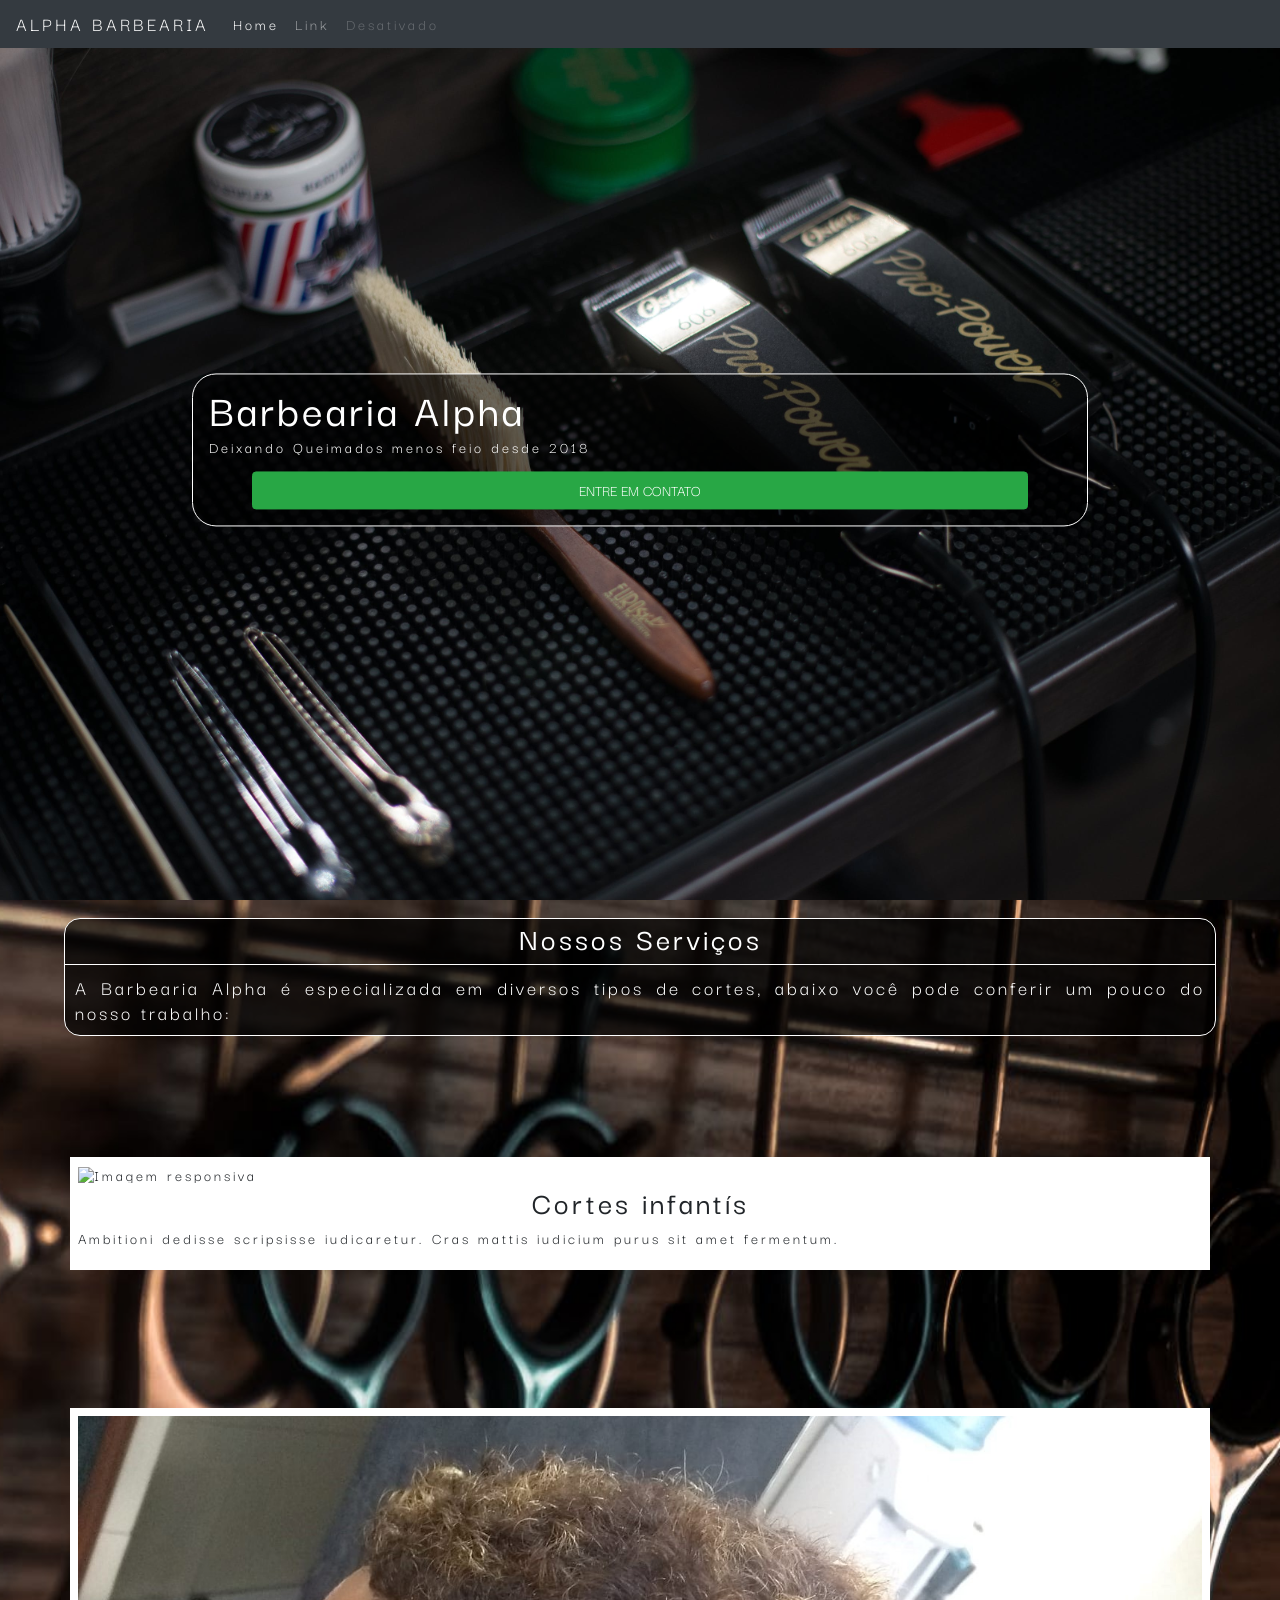
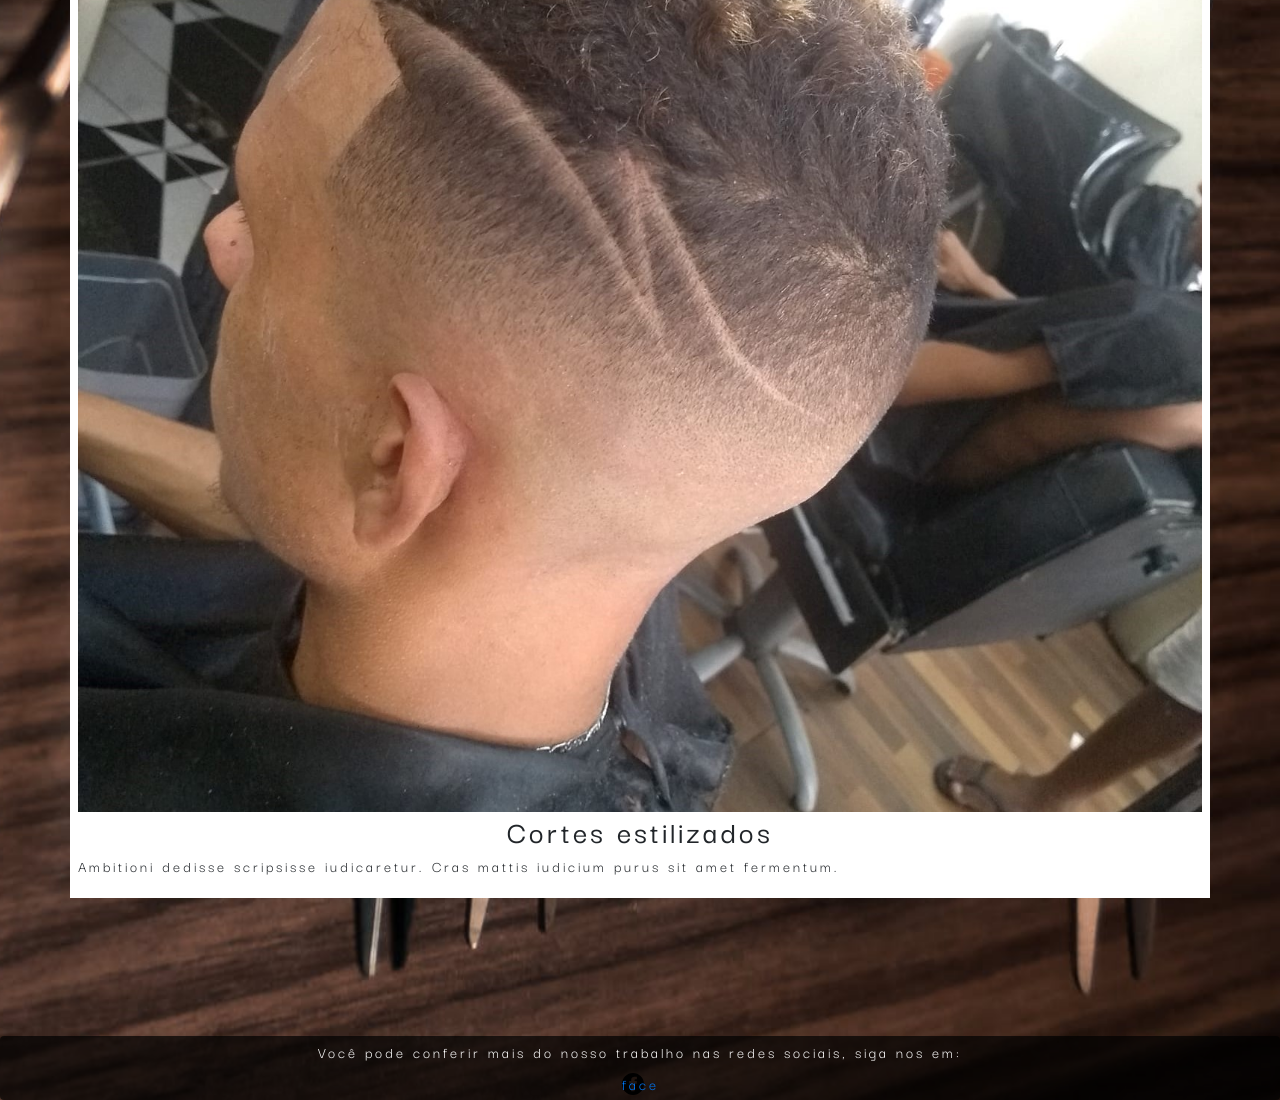
==== index.html @ 66beb21a "commit mudar raiz do index" ====
<!DOCTYPE html>
<html lang="pt-br">
    <head>
        <meta charset="utf-8">
        
        <meta name="viewport" content="width=device-width, initial-scale=1">
        
        <link href="https://fonts.googleapis.com/css?family=Darker+Grotesque:300,400,900&display=swap" rel="stylesheet">
        
        <title>Alpha Barbearia</title>
        
        <link rel="stylesheet" href="css/bootstrap.min.css">
        
        <link rel="stylesheet" href="css/main.css">
    </head>
    <body>
        <section id="secao1">
            <header>
                <nav class="navbar navbar-expand-lg navbar-dark bg-dark">
                    
                  <a id="titulo" class="navbar-brand" href="#">Alpha Barbearia</a>

                  <button class="navbar-toggler" type="button" data-toggle="collapse" data-target="#navbarTogglerDemo02" aria-controls="navbarTogglerDemo02" aria-expanded="false" aria-label="Alterna navegação">
                    <span class="navbar-toggler-icon"></span>
                  </button>

                  <div class="collapse navbar-collapse" id="navbarTogglerDemo02">
                    <ul class="navbar-nav mr-auto mt-2 mt-lg-0">

                      <li class="nav-item active">
                        <a class="nav-link" href="#">Home <span class="sr-only">(Página atual)</span></a>
                      </li>

                      <li class="nav-item">
                        <a class="nav-link" href="#">Link</a>
                      </li>

                      <li class="nav-item">
                        <a class="nav-link disabled" href="#">Desativado</a>
                      </li>
                    </ul>

<!--
                    <form class="form-inline my-2 my-lg-0">
                      <input class="form-control mr-sm-2" type="search" placeholder="Pesquisar">
                      <button class="btn btn-outline-success my-2 my-sm-0" type="submit">Pesquisar</button>
                    </form>
-->
                  </div>
                </nav>
            </header>
            
            <div class="card" id="card-1">
              <div class="card-body" id="card-1-body">
                <h1 class="card-title">Barbearia Alpha</h1>
                  
<!--                <h6 class="card-subtitle mb-2 text-muted">Subtitulo do card</h6>-->
                  
                <p class="card-text">Deixando Queimados
                    menos feio desde 2018</p>
                  
<!--                <a href="#" class="card-link">Link do card</a>-->
                  
                <button id="botao-contato" type="button" class="btn btn-success">Entre em contato</button>
              </div>
            </div>
        </section>
        
        <section id="secao2">
            <div class="card" id="card-2">
              <div class="card-body" id="card-2-body">
                <h2 class="card-title">Nossos Serviços</h2>
                <div id="linha-titulo"></div>
                  
<!--                <h6 class="card-subtitle mb-2 text-muted">Subtitulo do card</h6>-->
                  
                <p class="card-text">A Barbearia Alpha é especializada em diversos tipos de cortes, abaixo você pode conferir um pouco do nosso trabalho: </p>
                  
<!--                <a href="#" class="card-link">Link do card</a>-->
              </div>
            </div>
            <div class="container" id="img-corte1">
                <img src="img/Tipos-de-cortes/corte-3-infantil.jpg" class="img-fluid" id="img-resp-1" alt="Imagem responsiva">
                <h2>Cortes infantís</h2>
                <p class="text-justify">Ambitioni dedisse scripsisse iudicaretur. Cras mattis iudicium purus sit amet fermentum. </p>
            </div>

            <div class="container" id="img-corte2">
                <img src="img/tipos-de-cortes/corte-2.jpg" class="img-fluid" alt="Imagem responsiva">
                <h2>Cortes estilizados</h2>
                <p class="text-justify">Ambitioni dedisse scripsisse iudicaretur. Cras mattis iudicium purus sit amet fermentum. </p>
            </div>
            
            <div class="card" id="card-3">
              <div class="card-body" id="card-3-body">
        
                <p class="card-text">Você pode conferir mais do nosso trabalho nas redes sociais, siga nos em: </p>
                  
                  <div class="container">
                    <a id="social-icon-fac" href="#">face</a>
                  </div>
              </div>
            </div>
        </section>
        
        <!--Jquery-->
        <script src="https://ajax.googleapis.com/ajax/libs/jquery/3.4.1/jquery.min.js"></script>
        <!--bootstrap js-->
        <script src="js/bootstrap.min.js"></script>
    </body>
</html>
---- css/main.css ----
body {
    width: 100vw;
    height: 100vh;
    background-color: #000;
    font-family: 'Darker Grotesque', sans-serif;
    letter-spacing: 3px;
    line-height: 1em;
    
}

#titulo {
    text-transform: uppercase;
}

/*seção 1*/
#secao1 {
    background-image: url(../img/background/maq-cort-cab.jpeg);
    background-size: cover;
    background-position: bottom -40px right 25%;
    width: 100%;
    height: 100%;
    position: relative;
}

#card-1 {
    width: 70%;
    position: absolute;
    top: 50%;
    transform: translateY(-50%);
    margin-left: 15%;
    border-radius: 1.5em;
    background-color: rgba(0, 0, 0, 0.5);
    color: #fff;
    border: 1px solid #fff; 
}

#card-1 h1 {
    text-align: left;
    line-height: 0.8em;
    font-size: 2.9em;
}

#card-1-body {
    padding: 1em;
    
}

#card-1-body p {
    font-size: 1em;
    text-align: justify;
    
}

#botao-contato {
    text-transform: uppercase;
    width: 90%;
    margin-left: 5%;
    text-align: center;
}

/*seção 2*/

#secao2 {
    width: 100%;
    height: 200%;
    background-image: url(../img/background/tesouras-2.jpeg);
    background-size: cover;
    background-position: right -60px top;
/*    position: relative;*/
    display: flex;
    flex-flow: column;
    justify-content: space-between;
    align-items: center;
}

#card-2 {
    width: 90%;
    background-color: rgba(0, 0, 0, 0.7);
    color: #fff;
    border-radius: 1em;
/*    position: absolute;*/
    padding: 0em;
    border: 1px solid #fff;
    top: 1%;
}

#card-2-body {
    padding: 0em;
    
}

#card-2-body h2 {
    text-align: center;
    margin-bottom: 0;
    padding-bottom: 0.2em;
}

#linha-titulo {
    width: 100%;
    height: 1px;
    background-color: #fff;
}

#card-2-body p {
    text-align: justify;
    padding: 0.5em;
    font-size: 1.3em;
    line-height: 1.2em;
}

#img-corte1 {
    background-color: #fff;
    margin-top: 0;
    padding-bottom: 0.5em;
    padding-top: 0.5em;
    padding-left: 0.5em;
    padding-right: 0.5em;
/*    position: absolute;*/
    width: 100%;
    top: 22%;
    
}


#img-corte1 h2 {
    text-align: center;
}

#img-corte2 {
    background-color: #fff;
    margin-top: 0;
    padding-bottom: 0.5em;
    padding-top: 0.5em;
    padding-left: 0.5em;
    padding-right: 0.5em;
/*    position: absolute;*/
    width: 100%;
    top: 55%;
    
}

#img-corte2 h2 {
    text-align: center;
}

#card-3 {
    width: 100%;
    background-color: rgba(0, 0, 0, 0.7);
    color: #fff;
/*    border-radius: 1em;*/
    bottom: 0%;
    padding: 0.5em;
    border: 0px solid #fff;
    height: auto;
}

#card-3-body {
    text-align: center;
    padding: 0em;
    
}

#social-icon-fac {
    width: 100px;
    height: auto;
    background-image: url(../img/social-icons/facebook.svg);
    background-repeat: no-repeat;
}
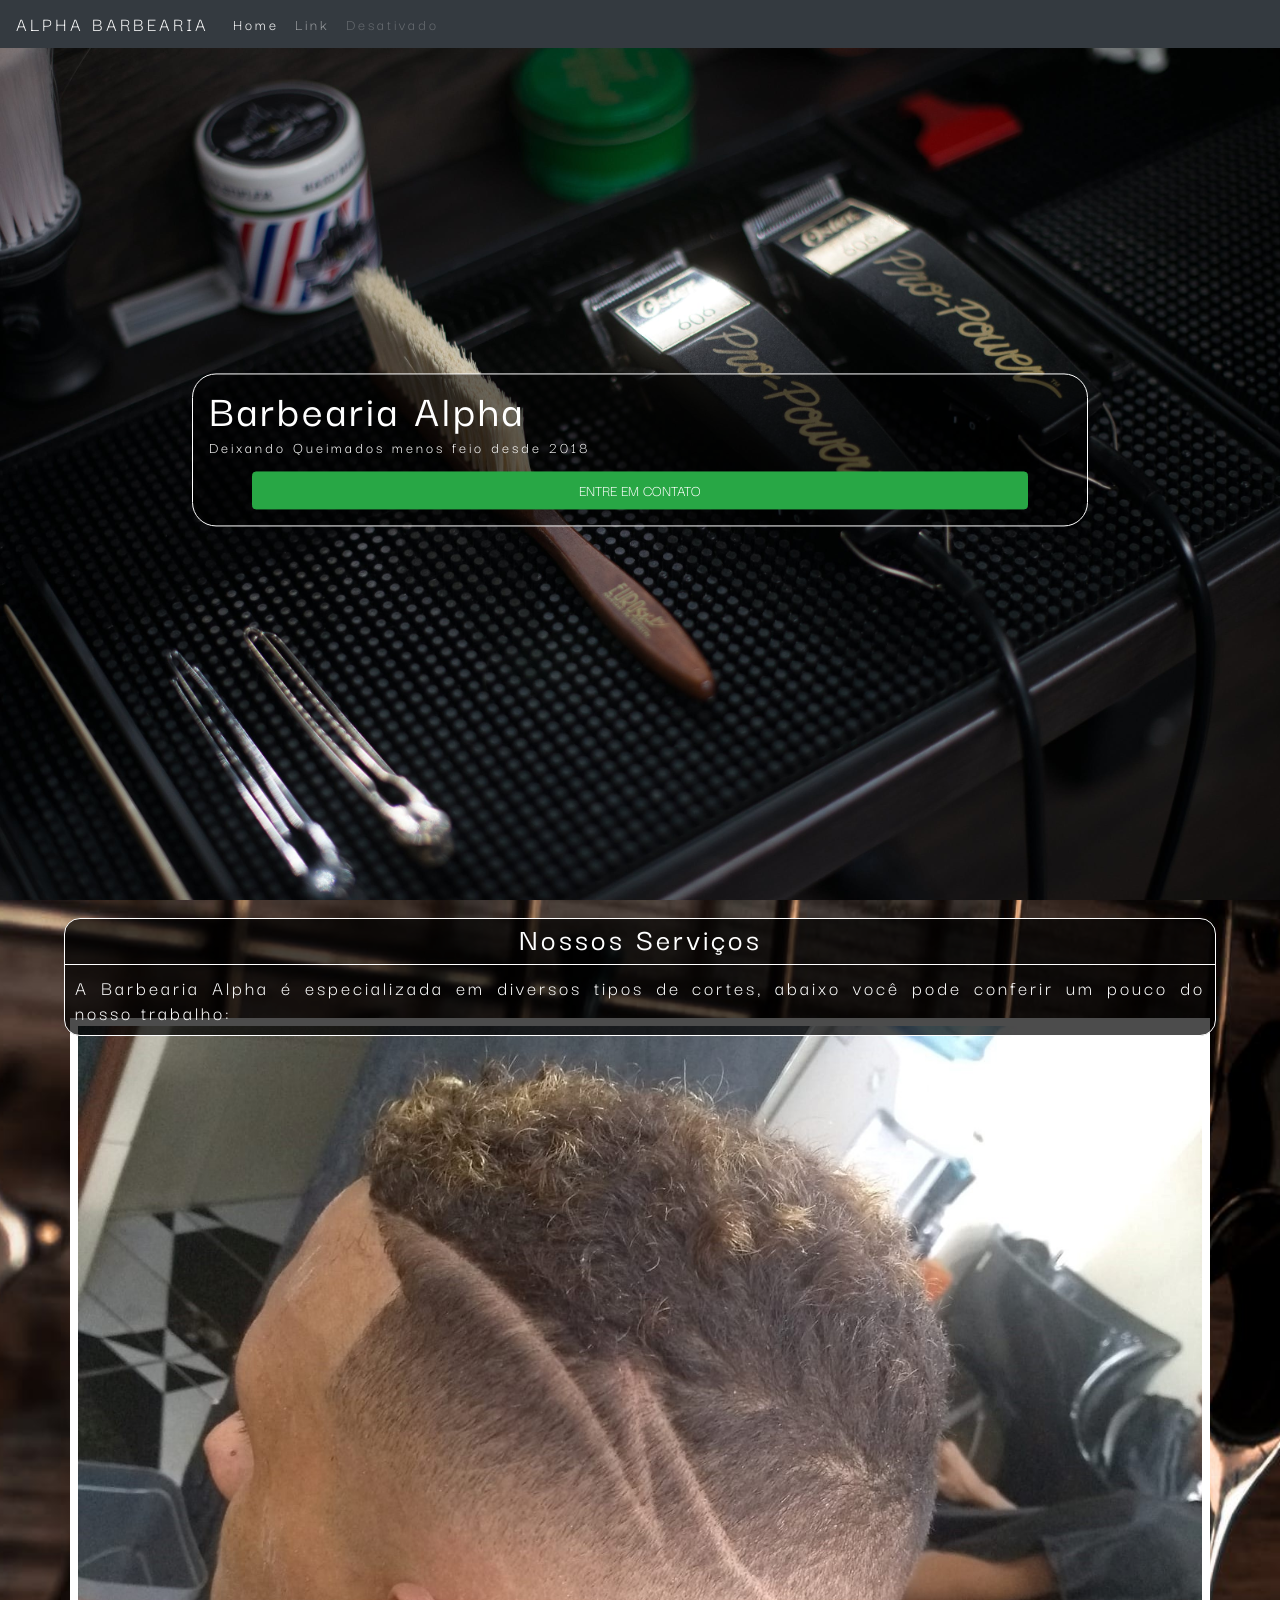
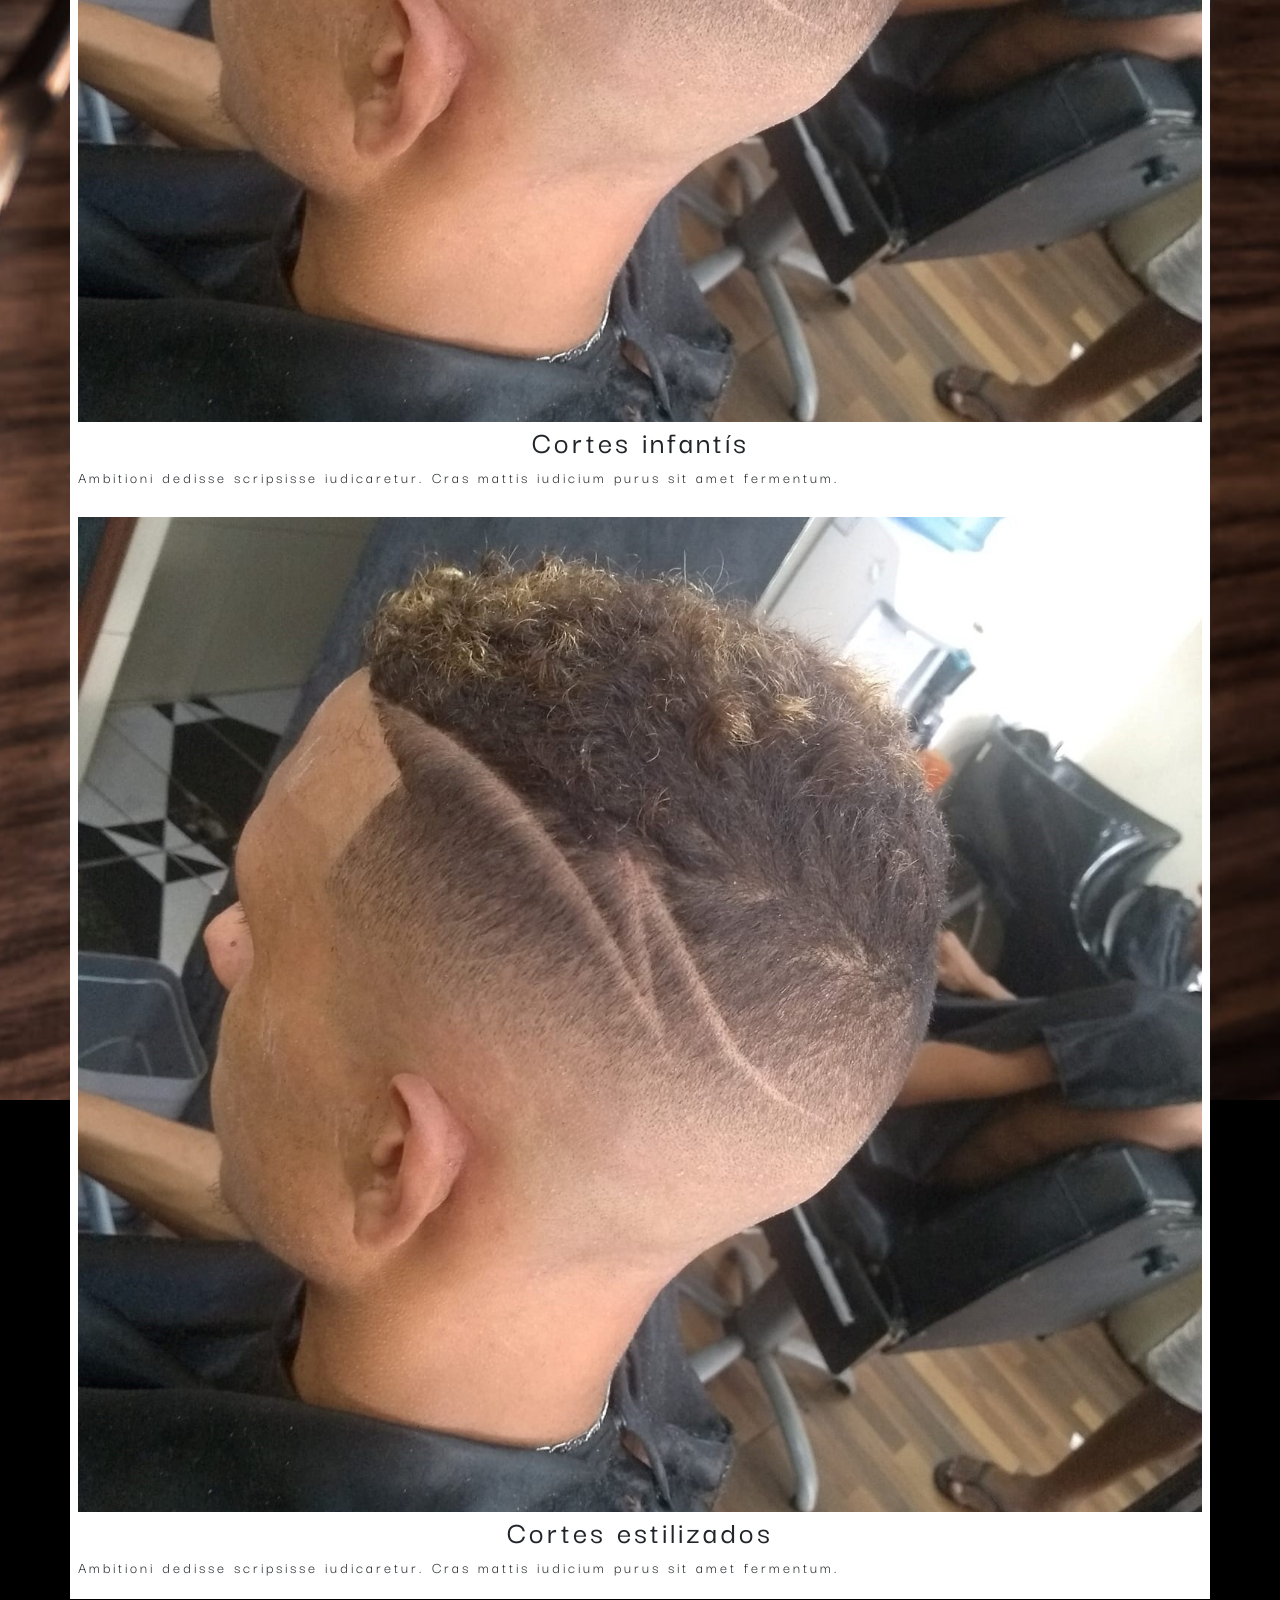
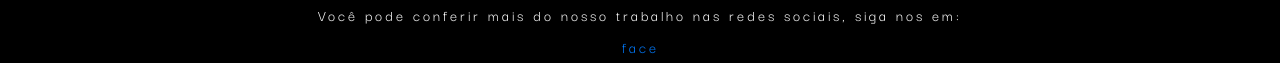
==== commit 4ab0050d: "corte-2" ====
--- a/index.html
+++ b/index.html
@@ -80,7 +80,7 @@
               </div>
             </div>
             <div class="container" id="img-corte1">
-                <img src="img/Tipos-de-cortes/corte-3-infantil.jpg" class="img-fluid" id="img-resp-1" alt="Imagem responsiva">
+                <img src="img/tipos-de-cortes/corte-2.jpg" class="img-fluid" id="img-resp-1" alt="Imagem responsiva">
                 <h2>Cortes infantís</h2>
                 <p class="text-justify">Ambitioni dedisse scripsisse iudicaretur. Cras mattis iudicium purus sit amet fermentum. </p>
             </div>
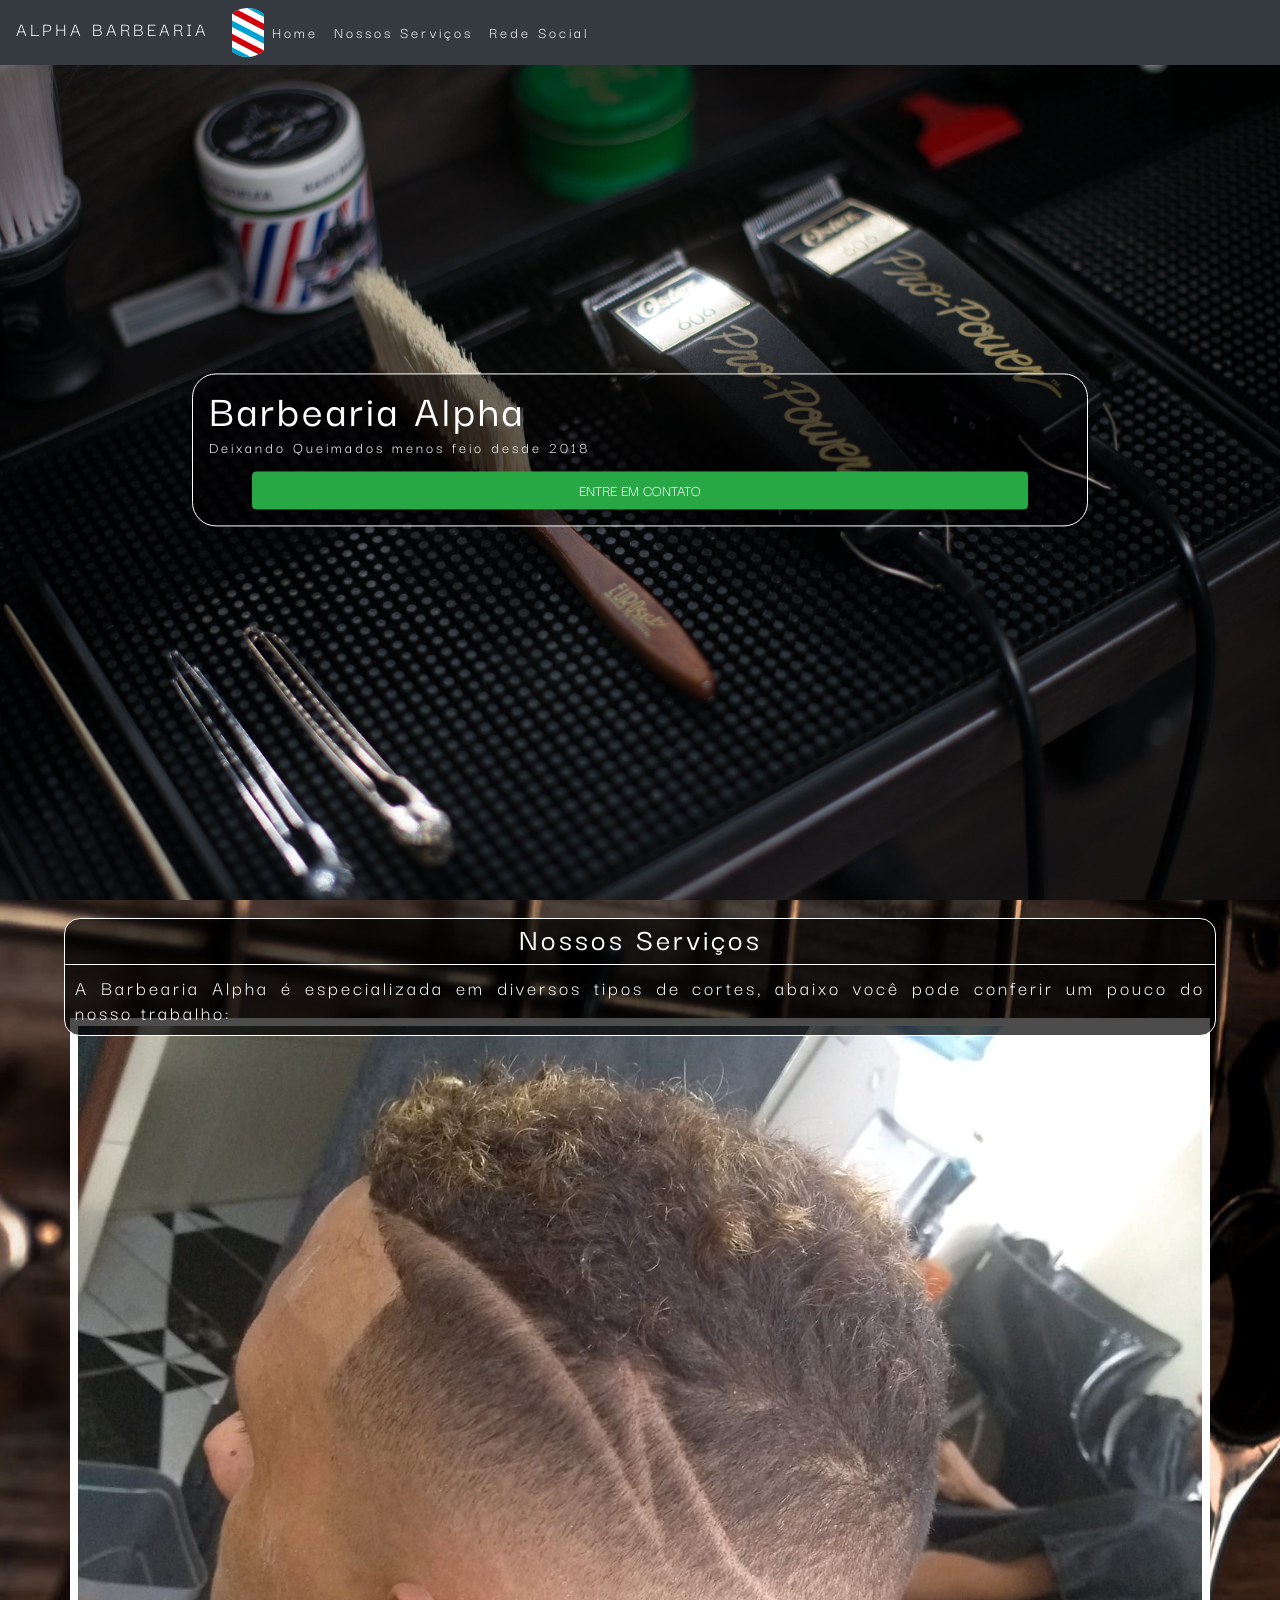
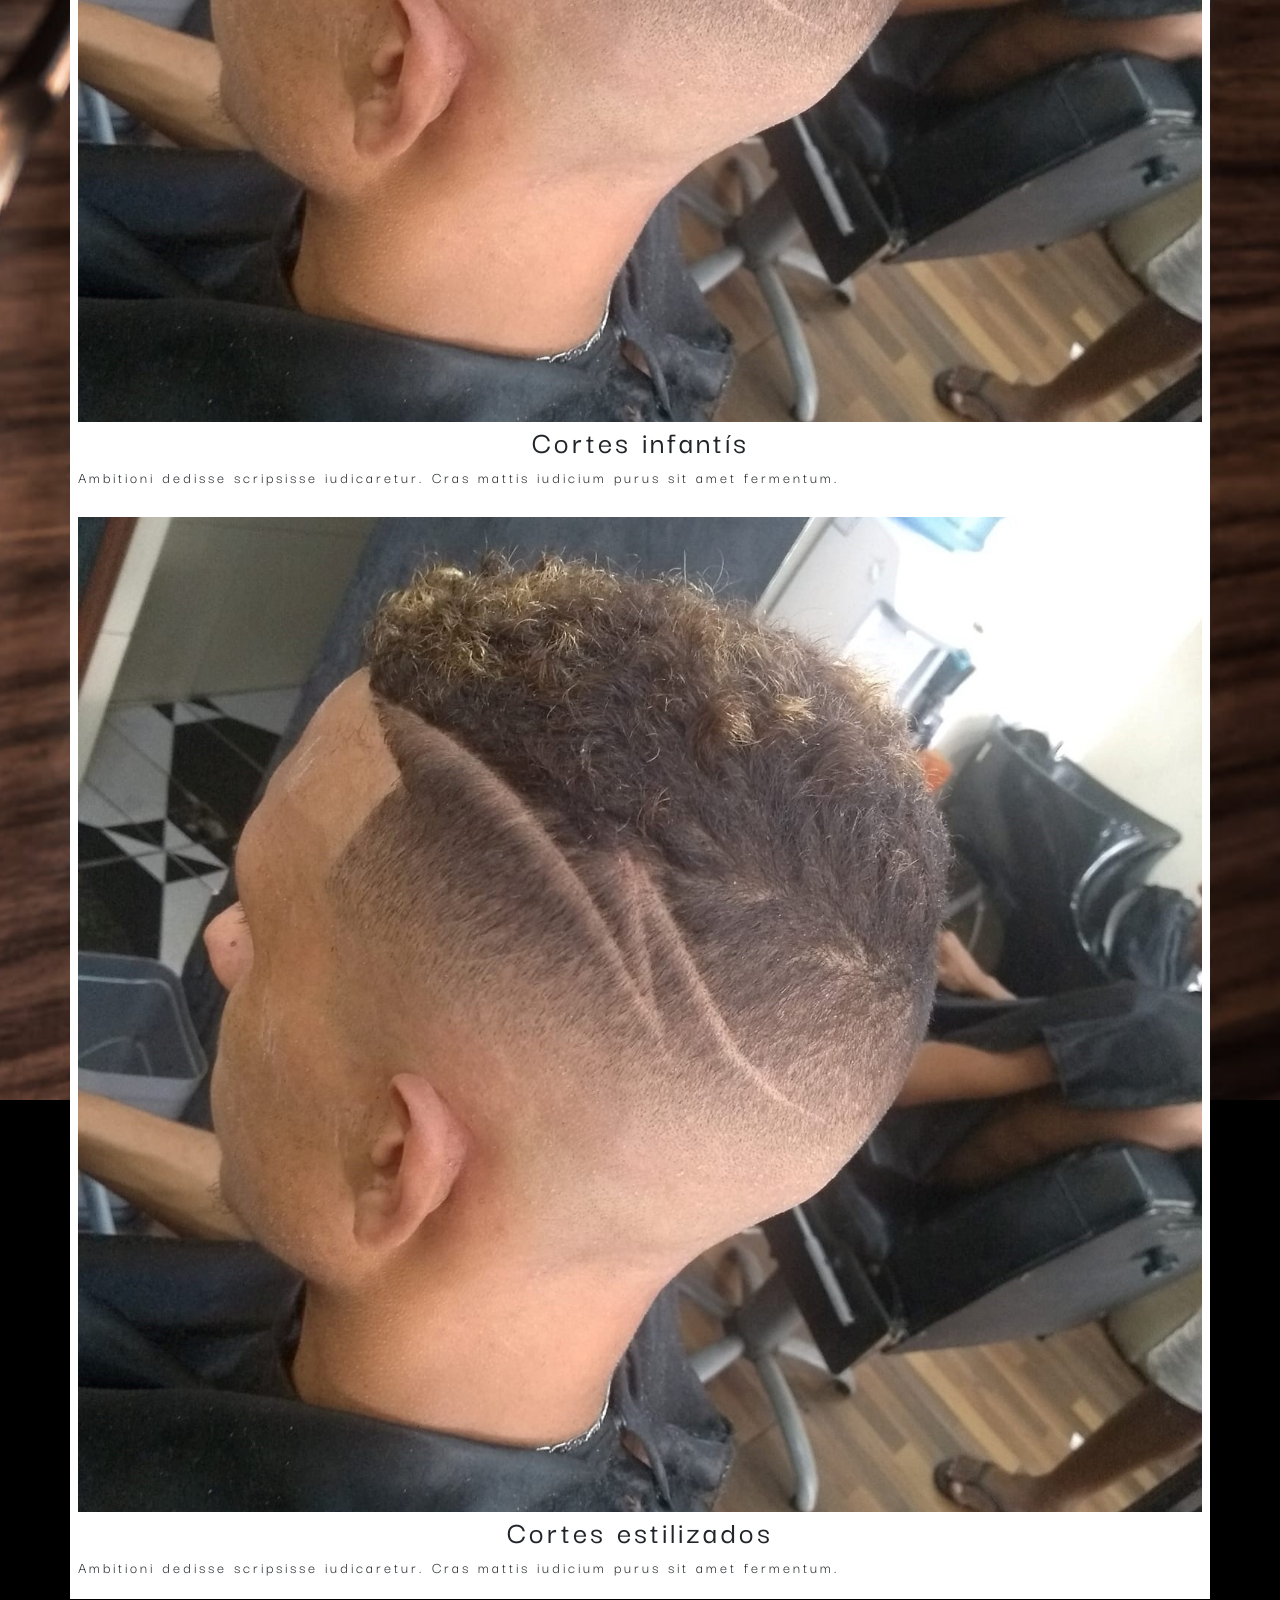
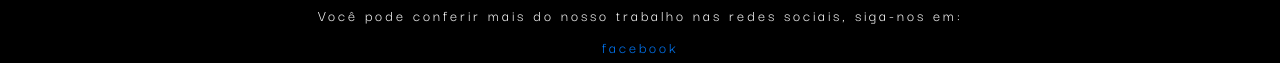
==== commit 796a9278: "commit mudanca logo" ====
--- a/index.html
+++ b/index.html
@@ -17,8 +17,11 @@
         <section id="secao1">
             <header>
                 <nav class="navbar navbar-expand-lg navbar-dark bg-dark">
-                    
-                  <a id="titulo" class="navbar-brand" href="#">Alpha Barbearia</a>
+
+                  <div>
+                    <a id="titulo" class="navbar-brand" href="#">Alpha Barbearia</a>
+                    <img src="img/logos/logo-barbearia-2.svg" class="img-fluid logo" alt="Responsive image">
+                  </div>
 
                   <button class="navbar-toggler" type="button" data-toggle="collapse" data-target="#navbarTogglerDemo02" aria-controls="navbarTogglerDemo02" aria-expanded="false" aria-label="Alterna navegação">
                     <span class="navbar-toggler-icon"></span>
@@ -31,12 +34,12 @@
                         <a class="nav-link" href="#">Home <span class="sr-only">(Página atual)</span></a>
                       </li>
 
-                      <li class="nav-item">
-                        <a class="nav-link" href="#">Link</a>
+                      <li class="nav-item active">
+                        <a class="nav-link" href="#secao2">Nossos Serviços</a>
                       </li>
 
-                      <li class="nav-item">
-                        <a class="nav-link disabled" href="#">Desativado</a>
+                      <li class="nav-item active">
+                        <a class="nav-link" href="https://www.facebook.com/AlphaBarbeariia" target="_blank">Rede Social</a>
                       </li>
                     </ul>
 
@@ -94,10 +97,10 @@
             <div class="card" id="card-3">
               <div class="card-body" id="card-3-body">
         
-                <p class="card-text">Você pode conferir mais do nosso trabalho nas redes sociais, siga nos em: </p>
+                <p class="card-text">Você pode conferir mais do nosso trabalho nas redes sociais, siga-nos em: </p>
                   
                   <div class="container">
-                    <a id="social-icon-fac" href="#">face</a>
+                    <a id="social-icon-fac" href="https://www.facebook.com/AlphaBarbeariia" target="_blank">facebook</a>
                   </div>
               </div>
             </div>
--- a/css/main.css
+++ b/css/main.css
@@ -167,3 +167,8 @@
     background-repeat: no-repeat;
 }
 
+.logo{
+    width: 2rem;
+    height: auto;
+}
+
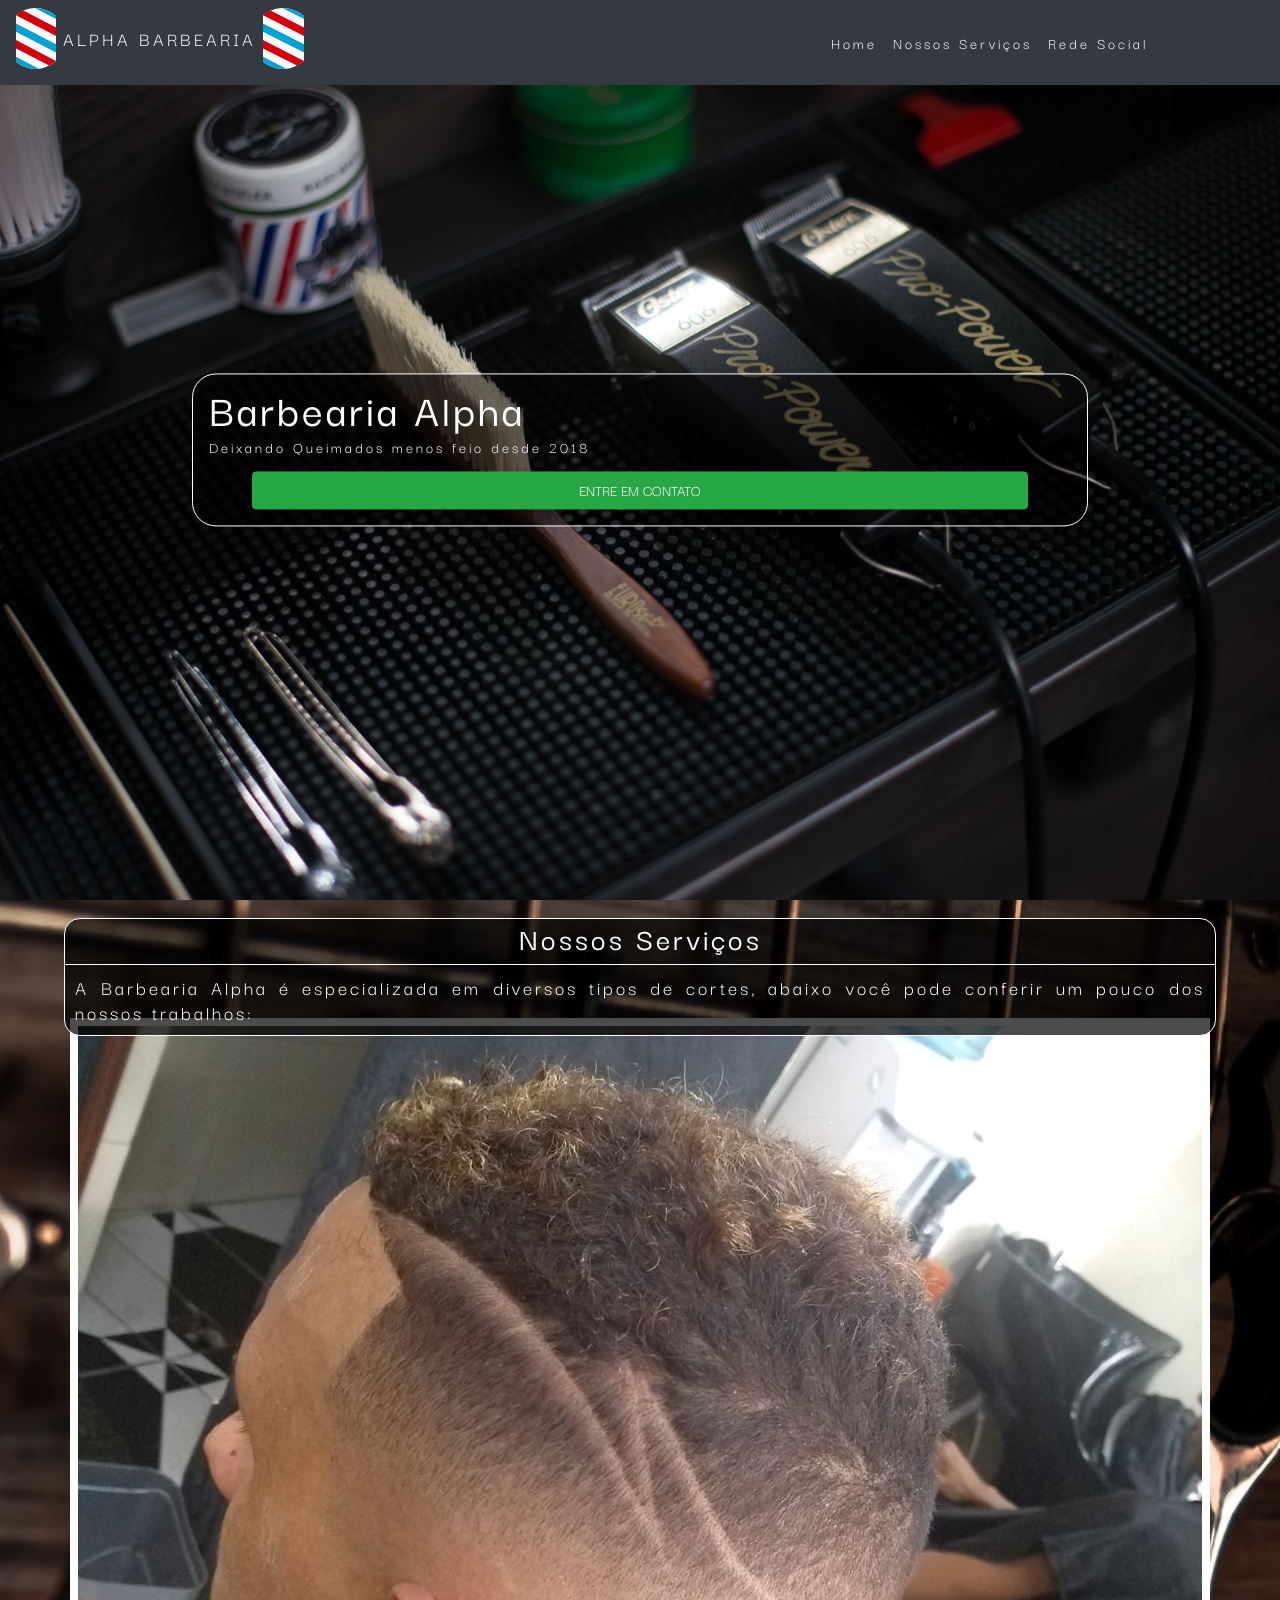
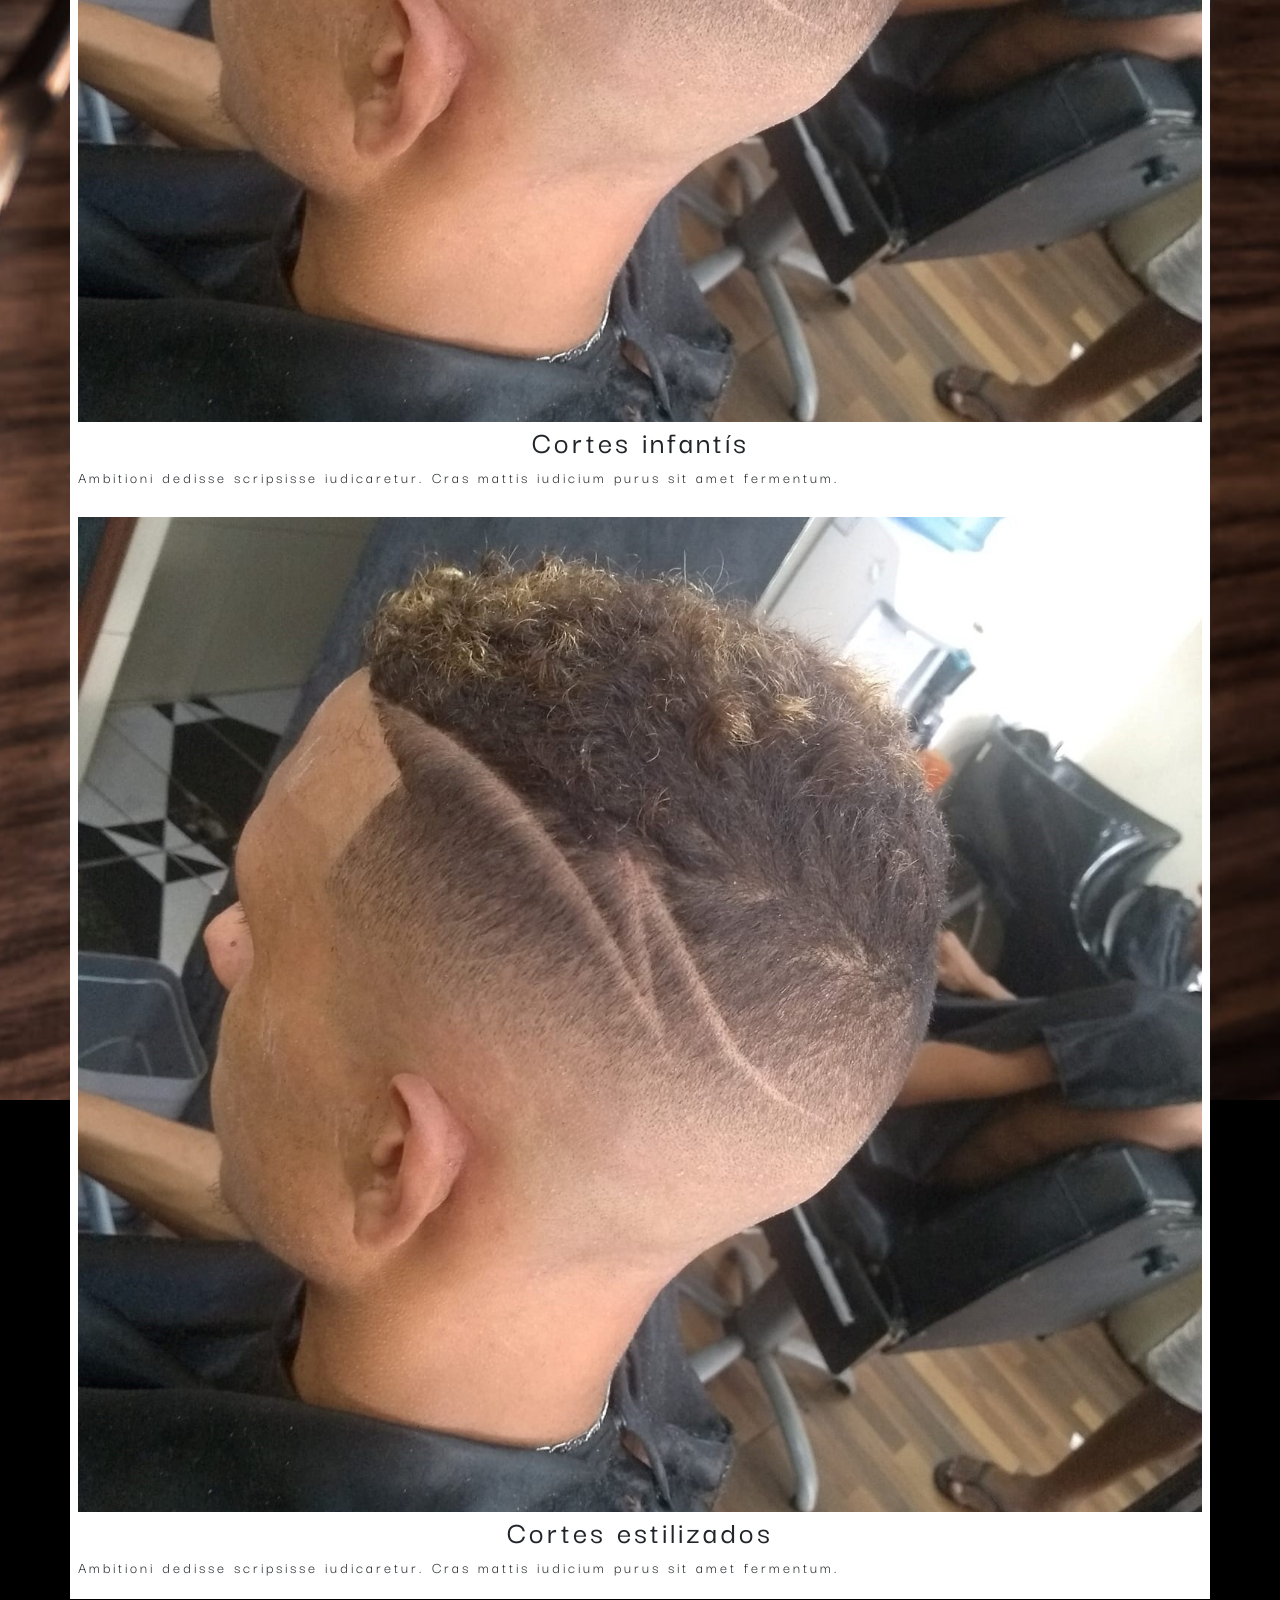
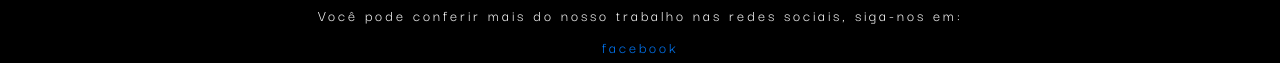
==== commit e1ecf292: "Commit imagem logo" ====
--- a/index.html
+++ b/index.html
@@ -18,8 +18,9 @@
             <header>
                 <nav class="navbar navbar-expand-lg navbar-dark bg-dark">
 
-                  <div>
-                    <a id="titulo" class="navbar-brand" href="#">Alpha Barbearia</a>
+                  <div class="rotulo">
+                    <img src="img/logos/logo-barbearia-2.svg" class="img-fluid logo" alt="Responsive image">
+                    <a id="titulo" class="navbar-brand titulo" href="#">Alpha Barbearia</a>
                     <img src="img/logos/logo-barbearia-2.svg" class="img-fluid logo" alt="Responsive image">
                   </div>
 
@@ -33,11 +34,9 @@
                       <li class="nav-item active">
                         <a class="nav-link" href="#">Home <span class="sr-only">(Página atual)</span></a>
                       </li>
-
                       <li class="nav-item active">
                         <a class="nav-link" href="#secao2">Nossos Serviços</a>
                       </li>
-
                       <li class="nav-item active">
                         <a class="nav-link" href="https://www.facebook.com/AlphaBarbeariia" target="_blank">Rede Social</a>
                       </li>
@@ -70,6 +69,7 @@
         </section>
         
         <section id="secao2">
+
             <div class="card" id="card-2">
               <div class="card-body" id="card-2-body">
                 <h2 class="card-title">Nossos Serviços</h2>
@@ -77,11 +77,12 @@
                   
 <!--                <h6 class="card-subtitle mb-2 text-muted">Subtitulo do card</h6>-->
                   
-                <p class="card-text">A Barbearia Alpha é especializada em diversos tipos de cortes, abaixo você pode conferir um pouco do nosso trabalho: </p>
+                <p class="card-text">A Barbearia Alpha é especializada em diversos tipos de cortes, abaixo você pode conferir um pouco dos nossos trabalhos: </p>
                   
 <!--                <a href="#" class="card-link">Link do card</a>-->
               </div>
             </div>
+
             <div class="container" id="img-corte1">
                 <img src="img/tipos-de-cortes/corte-2.jpg" class="img-fluid" id="img-resp-1" alt="Imagem responsiva">
                 <h2>Cortes infantís</h2>
--- a/css/main.css
+++ b/css/main.css
@@ -10,6 +10,18 @@
 
 #titulo {
     text-transform: uppercase;
+    margin-right: 0rem;
+    margin-left: 0rem;
+}
+
+.logo{
+    width: 5%;
+    height: auto;
+    margin-bottom: 0.5rem;
+}
+
+.rotulo{
+    max-width: 80%;
 }
 
 /*seção 1*/
@@ -167,8 +179,10 @@
     background-repeat: no-repeat;
 }
 
-.logo{
-    width: 2rem;
-    height: auto;
+@media screen and (max-width: 339px){
+
+    .logo{
+        display: none;
+    }
 }
 
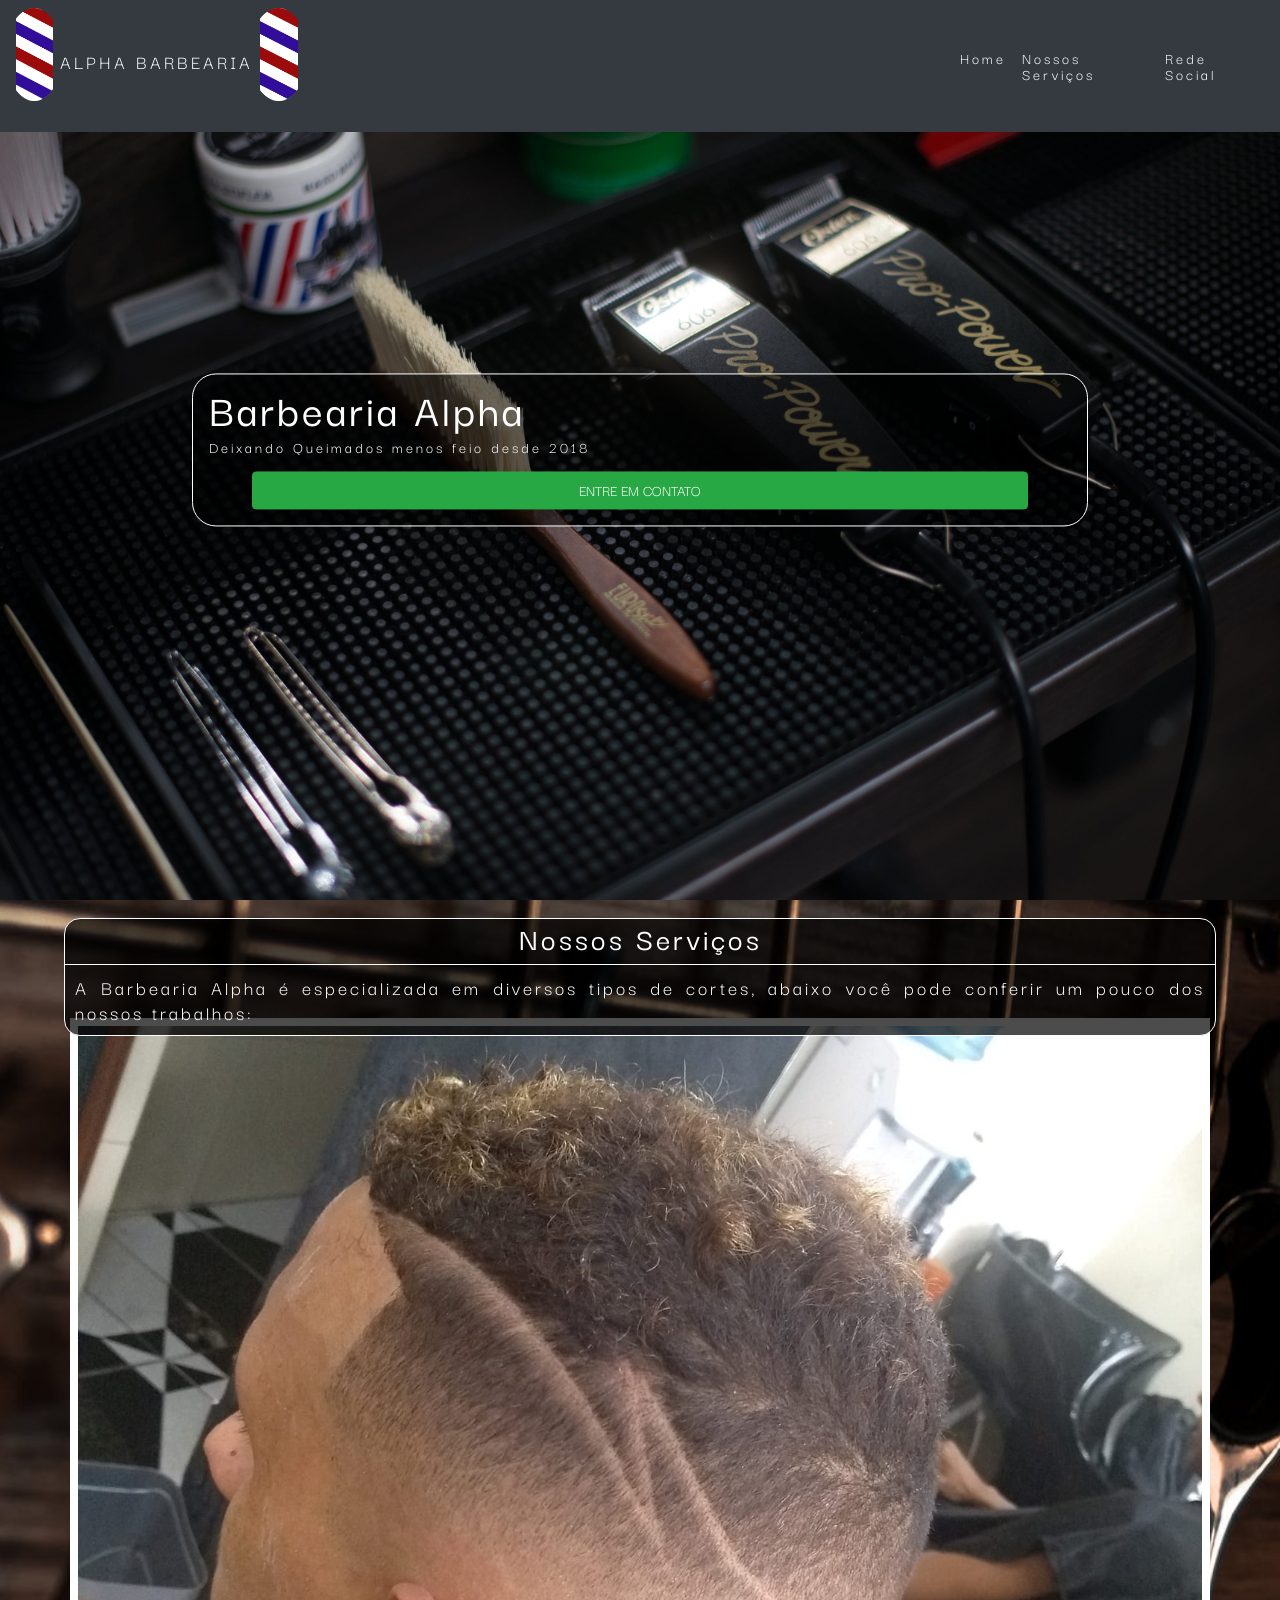
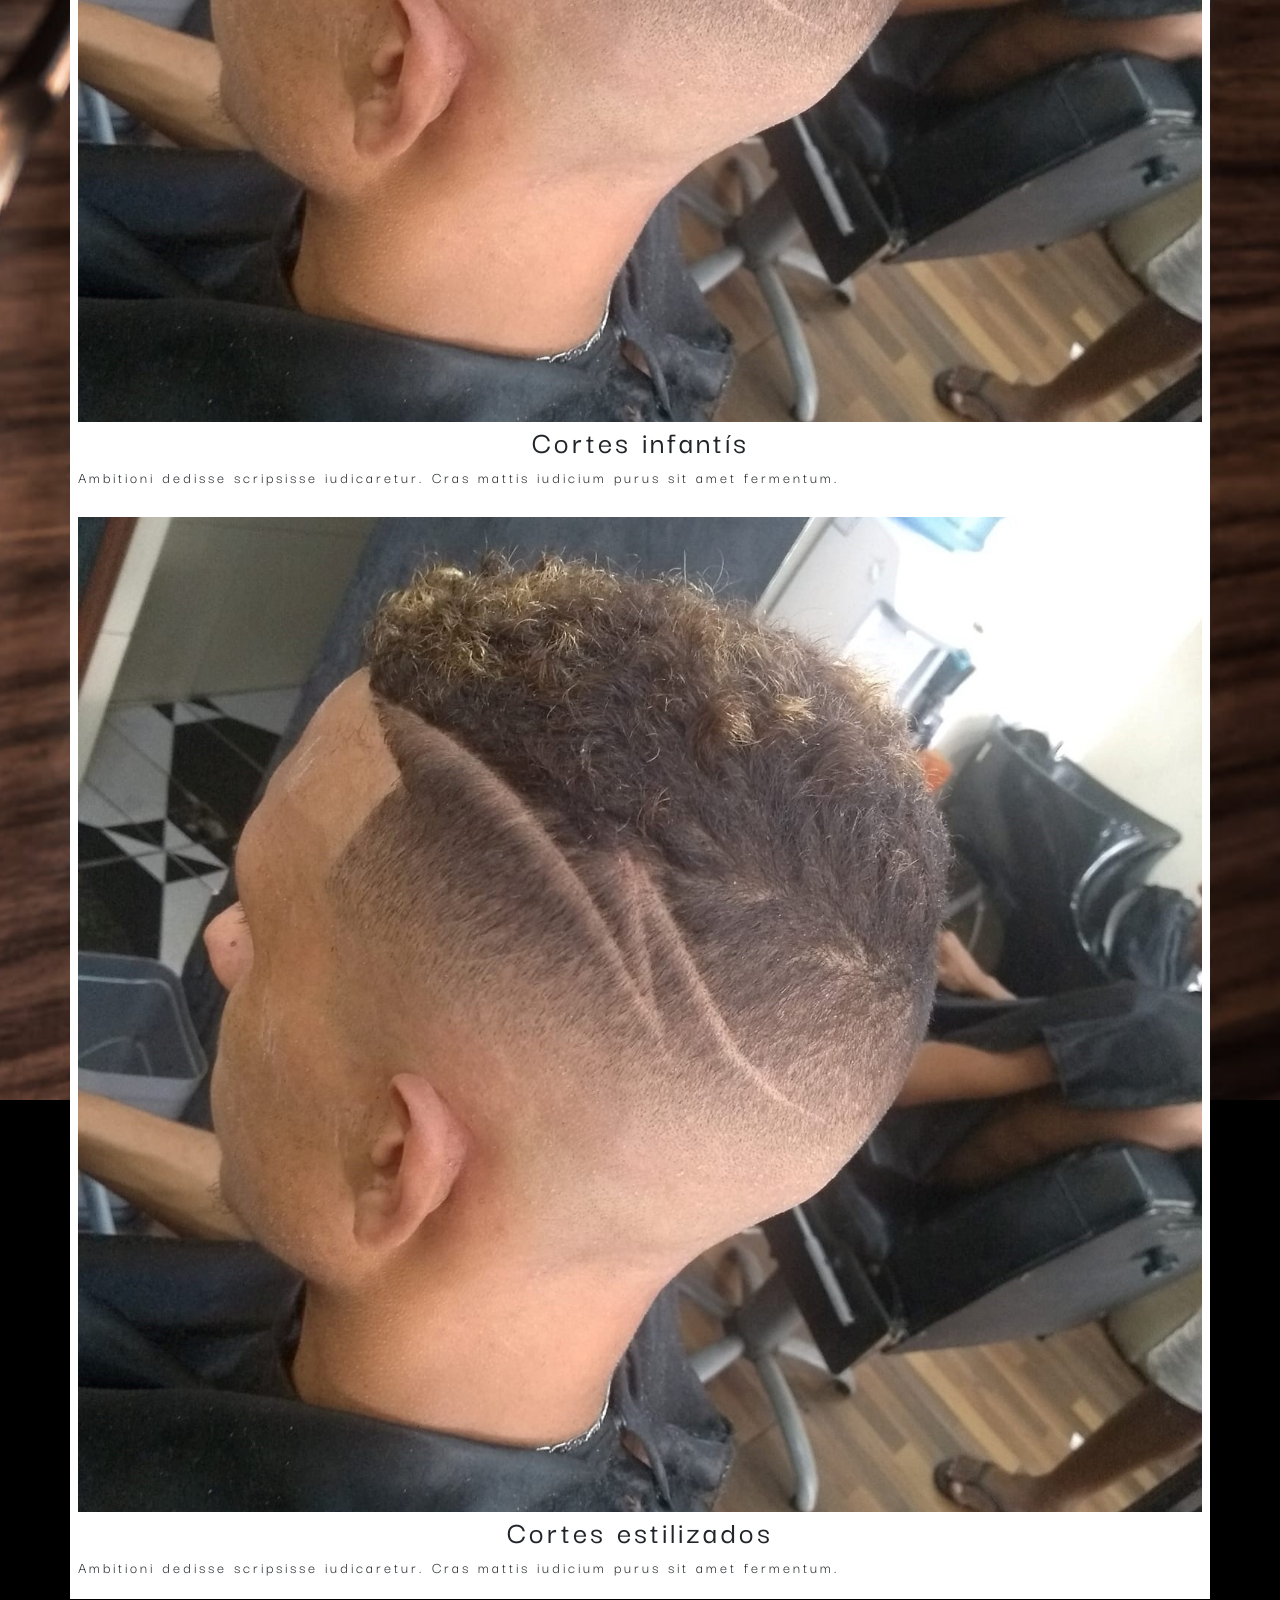
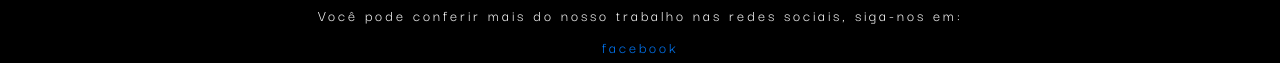
==== commit 08e9404f: "update logo" ====
--- a/index.html
+++ b/index.html
@@ -19,9 +19,9 @@
                 <nav class="navbar navbar-expand-lg navbar-dark bg-dark">
 
                   <div class="rotulo">
-                    <img src="img/logos/logo-barbearia-2.svg" class="img-fluid logo" alt="Responsive image">
+                    <img src="img/logos/logo-barbearia-3.png" class="img-fluid logo" alt="Responsive image">
                     <a id="titulo" class="navbar-brand titulo" href="#">Alpha Barbearia</a>
-                    <img src="img/logos/logo-barbearia-2.svg" class="img-fluid logo" alt="Responsive image">
+                    <img src="img/logos/logo-barbearia-3.png" class="img-fluid logo" alt="Responsive image">
                   </div>
 
                   <button class="navbar-toggler" type="button" data-toggle="collapse" data-target="#navbarTogglerDemo02" aria-controls="navbarTogglerDemo02" aria-expanded="false" aria-label="Alterna navegação">
--- a/css/main.css
+++ b/css/main.css
@@ -10,18 +10,19 @@
 
 #titulo {
     text-transform: uppercase;
-    margin-right: 0rem;
-    margin-left: 0rem;
+    margin-right: 0%;
+    margin-left: 0%;
+    margin-bottom: 0%;
 }
 
 .logo{
-    width: 5%;
+    width: 4%;
     height: auto;
-    margin-bottom: 0.5rem;
+    margin-bottom: 2.5%;
 }
 
 .rotulo{
-    max-width: 80%;
+    max-width: 75%;
 }
 
 /*seção 1*/
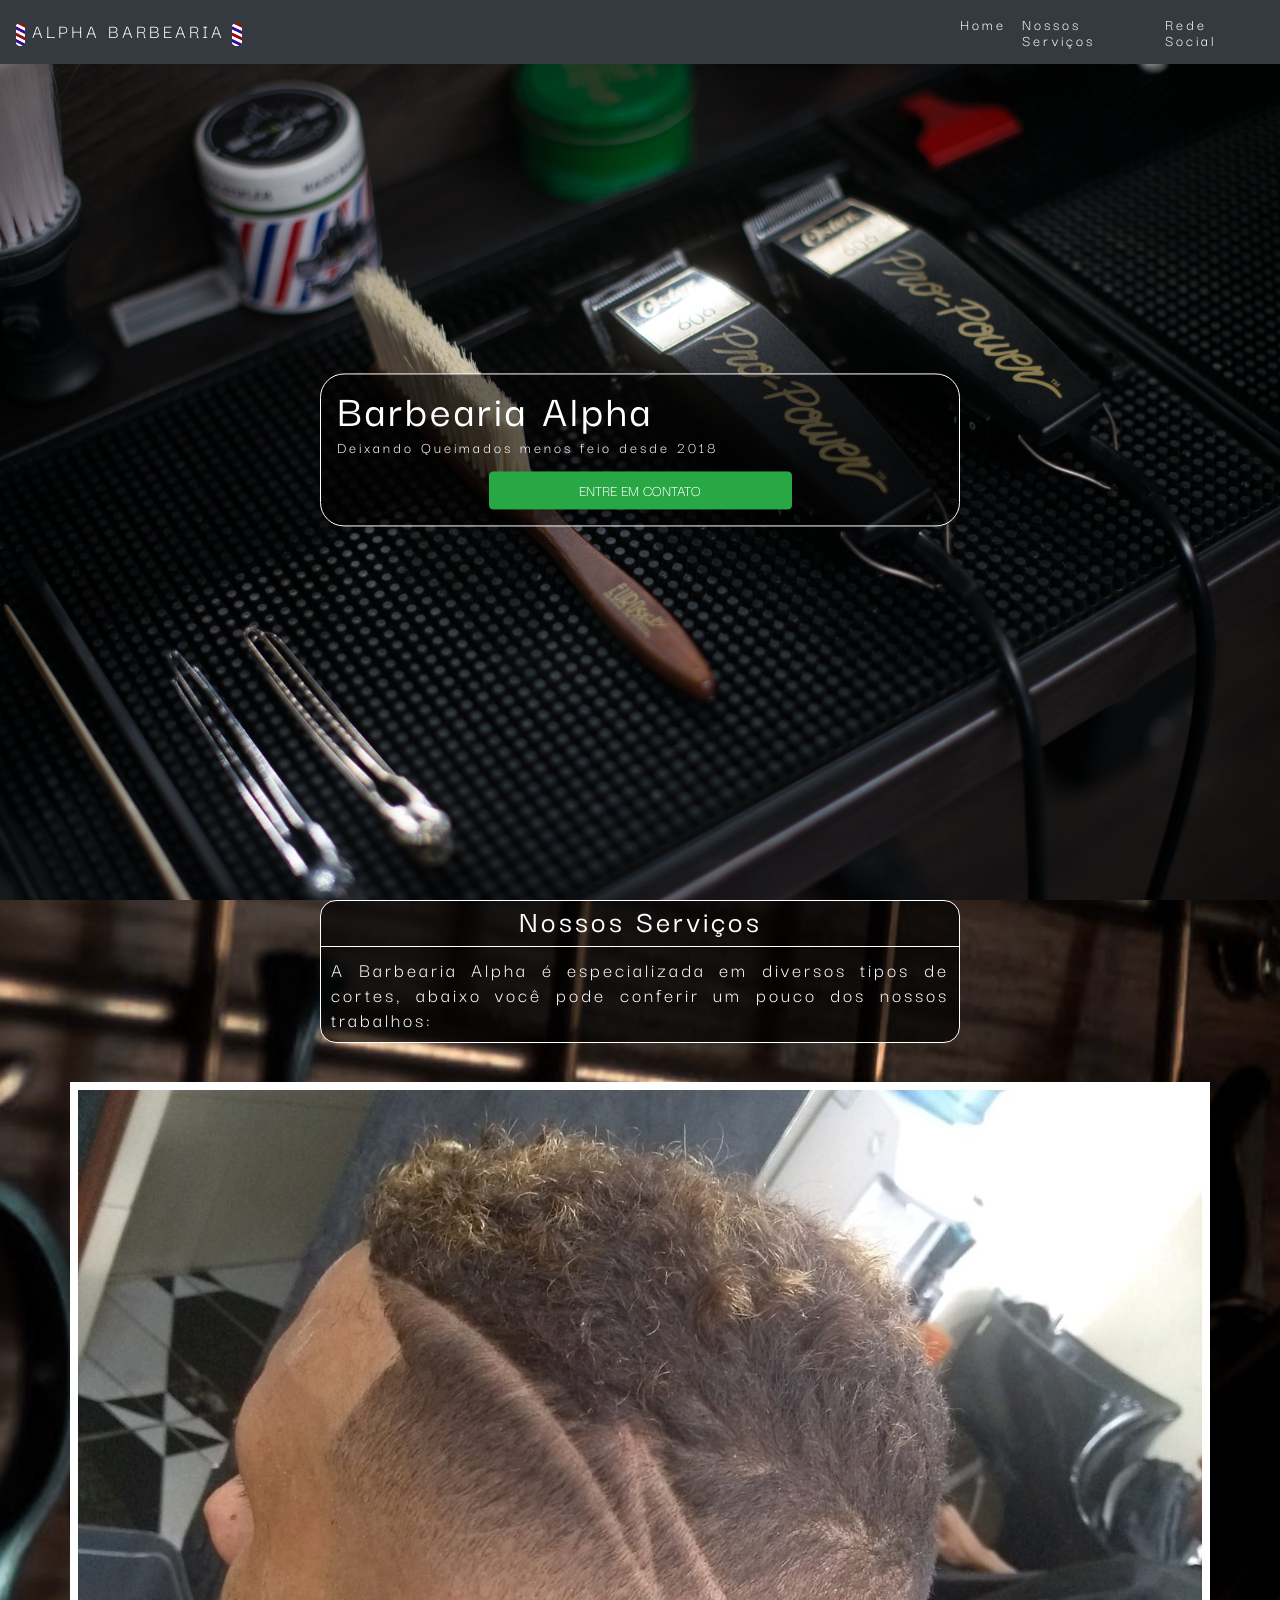
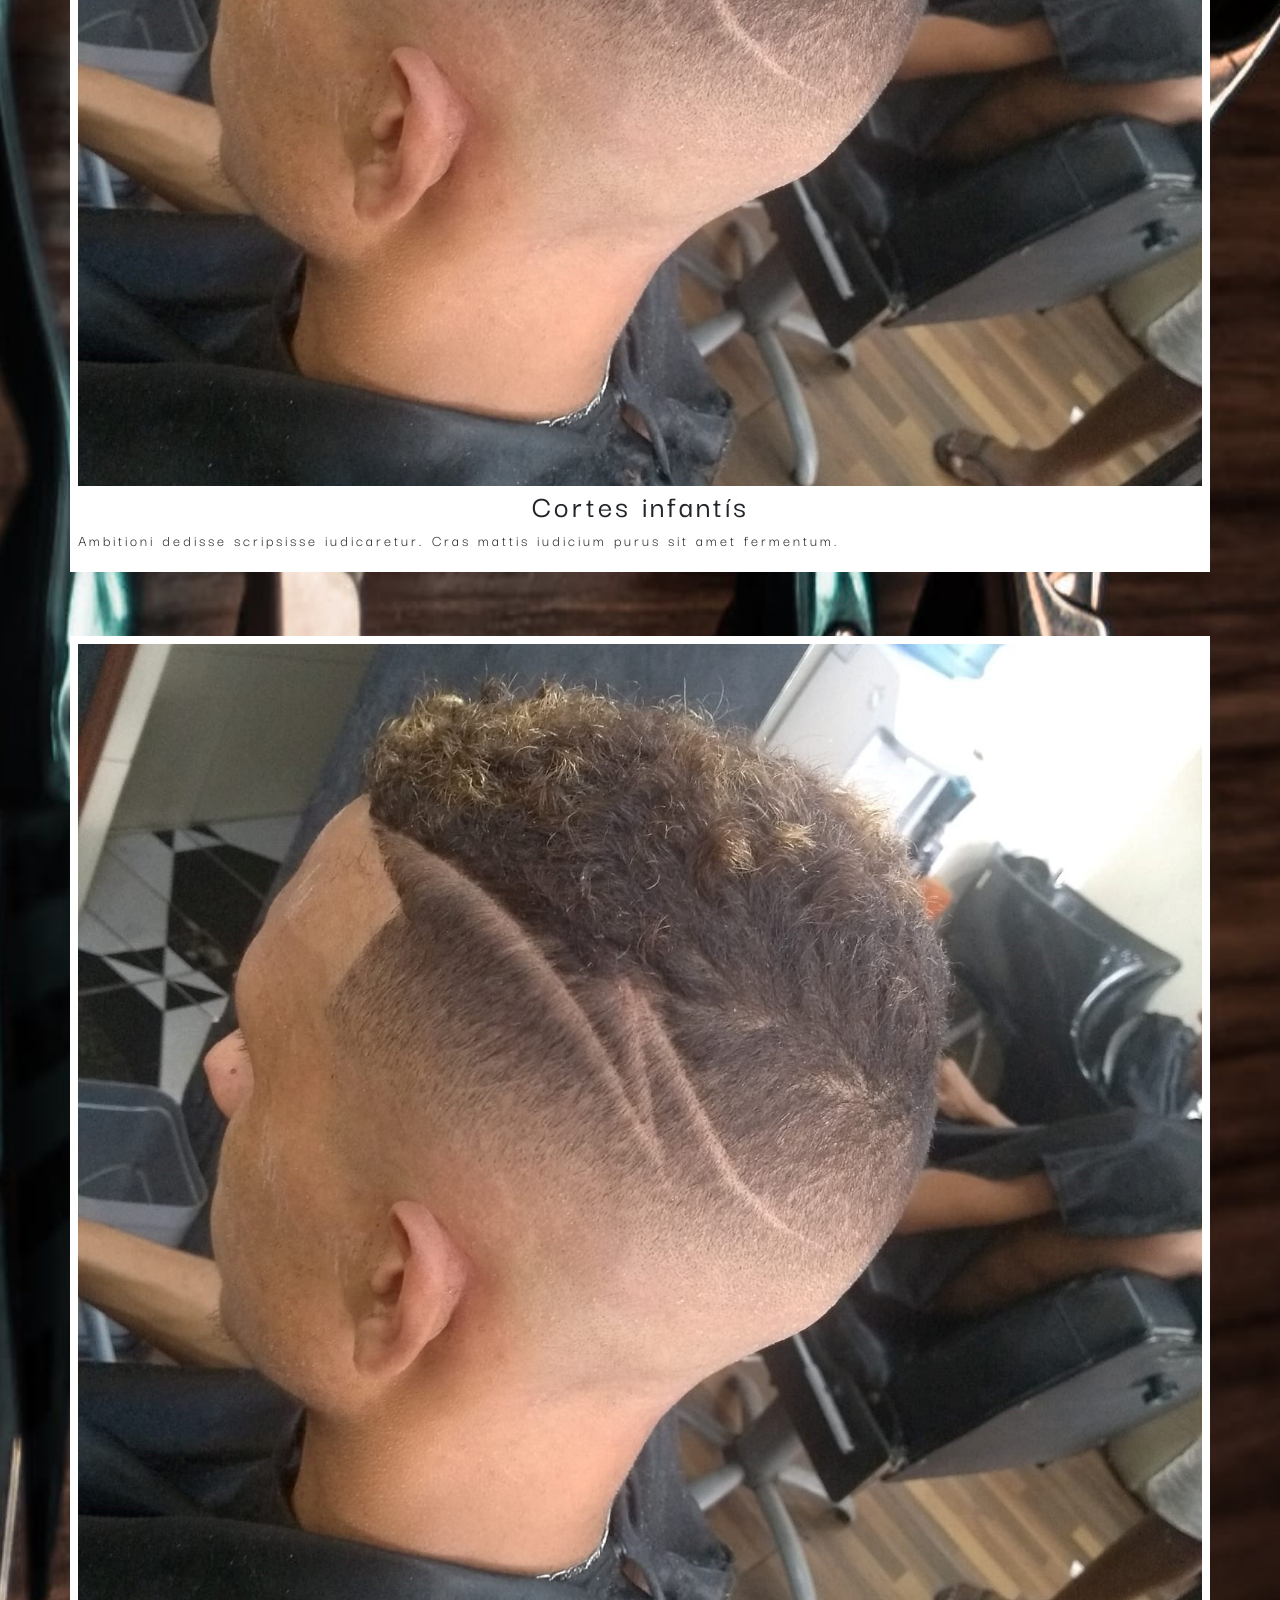
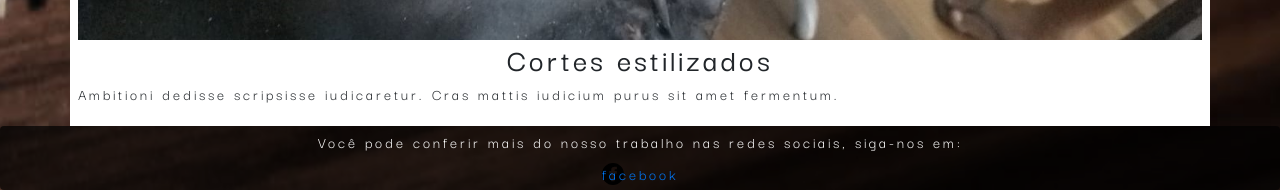
==== commit fad01531: "commit design changes" ====
--- a/index.html
+++ b/index.html
@@ -83,7 +83,7 @@
               </div>
             </div>
 
-            <div class="container" id="img-corte1">
+            <div class="container img-corte" id="img-corte1">
                 <img src="img/tipos-de-cortes/corte-2.jpg" class="img-fluid" id="img-resp-1" alt="Imagem responsiva">
                 <h2>Cortes infantís</h2>
                 <p class="text-justify">Ambitioni dedisse scripsisse iudicaretur. Cras mattis iudicium purus sit amet fermentum. </p>
--- a/css/main.css
+++ b/css/main.css
@@ -16,7 +16,7 @@
 }
 
 .logo{
-    width: 4%;
+    width: 3%;
     height: auto;
     margin-bottom: 2.5%;
 }
@@ -187,3 +187,46 @@
     }
 }
 
+@media screen and (max-width : 1199px){
+    .logo {
+        max-width: 1rem;
+    }
+}
+
+@media screen and (min-width : 500px){
+    #botao-contato {
+        
+        max-width: 50%;
+        margin-left: 25%;
+        text-align: center;
+    }
+    #card-2 {
+        width: 80%;
+        margin-bottom: 1%;
+    }
+}
+
+@media screen and (min-width : 1200px){
+    .logo {
+        width: 1%;
+        margin-bottom: 0%;
+    }
+
+    .img-corte{
+        margin-bottom: 5%;
+    }
+
+    #card-1 {
+        width: 50%;
+        margin-left: 25%;
+    }
+
+    #secao2 {
+        height: auto;
+    }
+
+    #card-2 {
+        width: 50%;
+        margin-bottom: 3%;
+    }
+}
